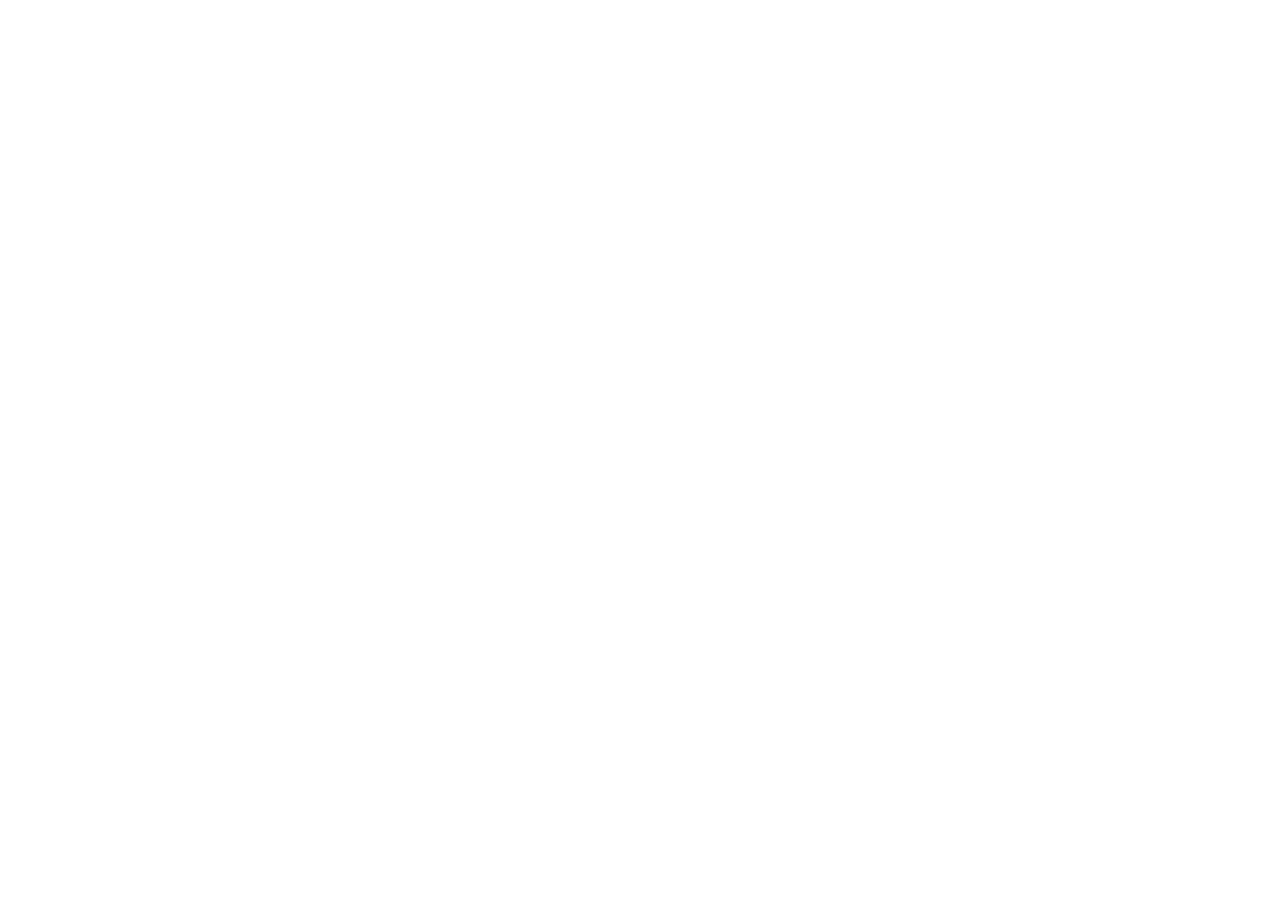
==== letscodingquiz.html @ b70e662b "html-head" ====
<!DOCTYPE html>
<html lang="en">
  <head>
    <meta charset="UTF-8" />
    <meta name="viewport" content="width=device-width, initial-scale=1.0" />
    <title>lets_coding_quiz</title>
    <link rel="stylesheet" href="letscodingquiz.css" />
  </head>
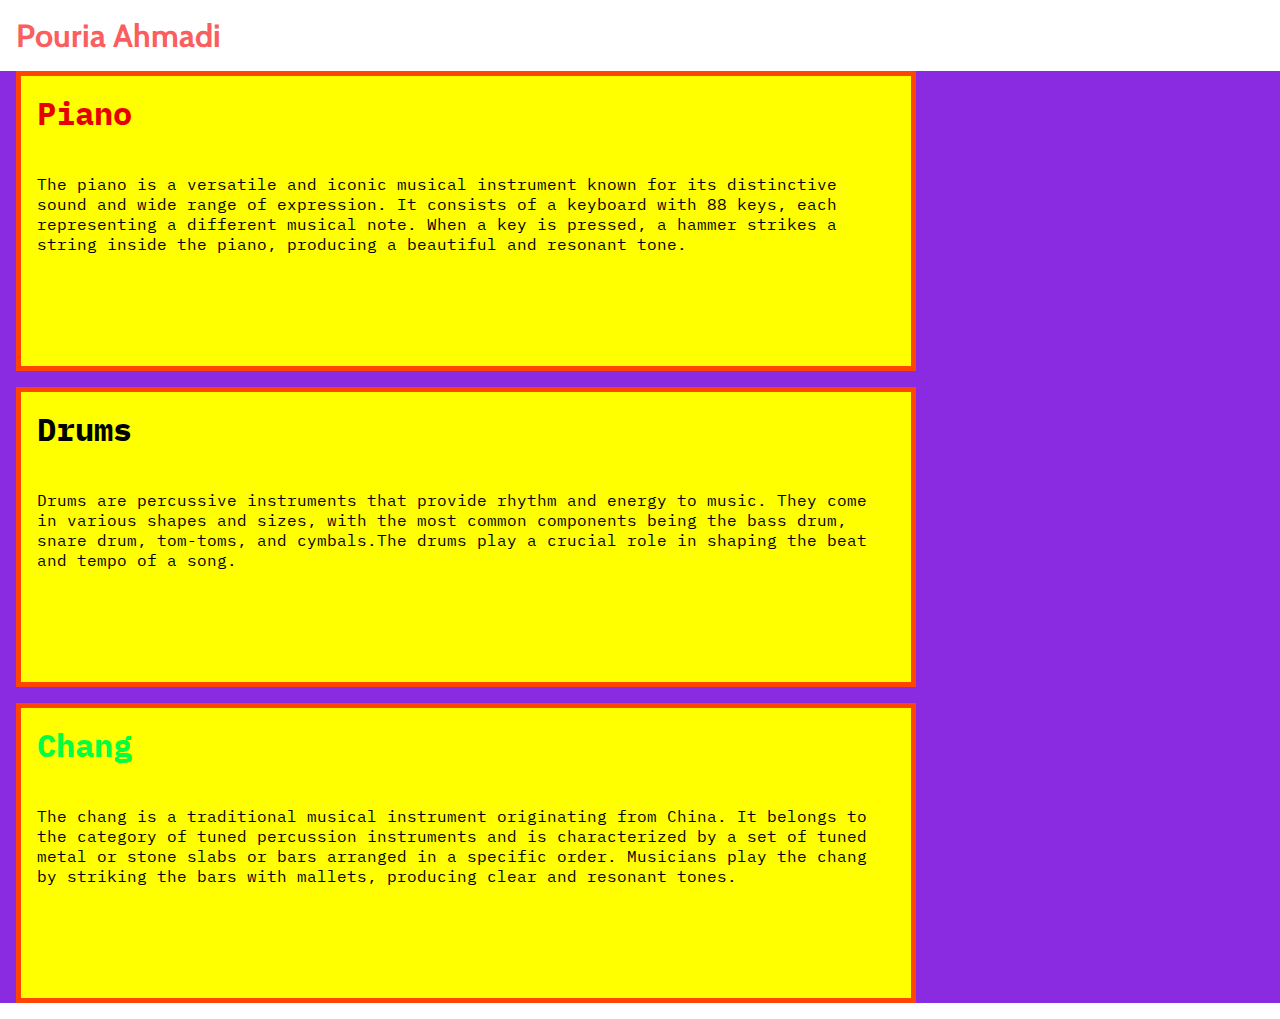
==== commit fc869de0: "Merge d3a23e8907541bead73c174ec6da5687af202d07 into ca803f5a18e5a552d7d5d160be59d4fc71e945a1" ====
--- a/letscodingquiz.html
+++ b/letscodingquiz.html
@@ -5,4 +5,24 @@
     <meta name="viewport" content="width=device-width, initial-scale=1.0" />
     <title>lets_coding_quiz</title>
     <link rel="stylesheet" href="letscodingquiz.css" />
-  </head>+  </head>
+  <body>
+    <header><h1 id="heading">Pouria Ahmadi</h1></header>
+    <main>
+      <div class="mother">
+        <article>
+          <h2 id="piano">Piano</h2>
+          <p>The piano is a versatile and iconic musical instrument known for its distinctive sound and wide range of expression. It consists of a keyboard with 88 keys, each representing a different musical note. When a key is pressed, a hammer strikes a string inside the piano, producing a beautiful and resonant tone.</p>
+        </article>
+        <article>
+          <h2 id="drums">Drums</h2>
+          <p>Drums are percussive instruments that provide rhythm and energy to music. They come in various shapes and sizes, with the most common components being the bass drum, snare drum, tom-toms, and cymbals.The drums play a crucial role in shaping the beat and tempo of a song.</p>
+        </article>
+        <article>
+          <h2 id="chang">Chang</h2>
+          <p>The chang is a traditional musical instrument originating from China. It belongs to the category of tuned percussion instruments and is characterized by a set of tuned metal or stone slabs or bars arranged in a specific order. Musicians play the chang by striking the bars with mallets, producing clear and resonant tones.</p>
+        </article>
+      </div>
+    </main>
+  </body>
+</html>--- a/letscodingquiz.css
+++ b/letscodingquiz.css
@@ -0,0 +1,51 @@
+@import url('https://fonts.googleapis.com/css2?family=Cabin&display=swap');
+@import url('https://fonts.googleapis.com/css2?family=Cabin&family=IBM+Plex+Mono:wght@300&display=swap');
+
+*{
+    margin: 0;
+    padding: 0;
+    font-family: 'Cabin', sans-serif;
+    box-sizing: border-box;
+}
+
+#heading {
+    color: #fa5e5e;
+    margin: 1rem;
+}
+
+.mother {
+    background-color:blueviolet;
+    min-height: 932px;
+    width: 200vh;    
+}
+
+article>h2 , p {
+    font-family: 'IBM Plex Mono', monospace;
+}
+
+#piano {
+    color: rgb(231, 0, 0);
+    font-size: 2rem;
+    margin-bottom: 40px;
+}
+
+#drums {
+    color: rgb(0, 0, 0);
+    font-size: 2rem;
+    margin-bottom: 40px;
+}
+
+#chang {
+    color: rgb(0, 255, 64);
+    font-size: 2rem;
+    margin-bottom: 40px;
+}
+
+article {
+    height: 300px;
+    background-color: yellow;
+    border: 5px solid orangered;
+    padding: 1rem;
+    margin: 1rem;
+    width: 50%;
+}
